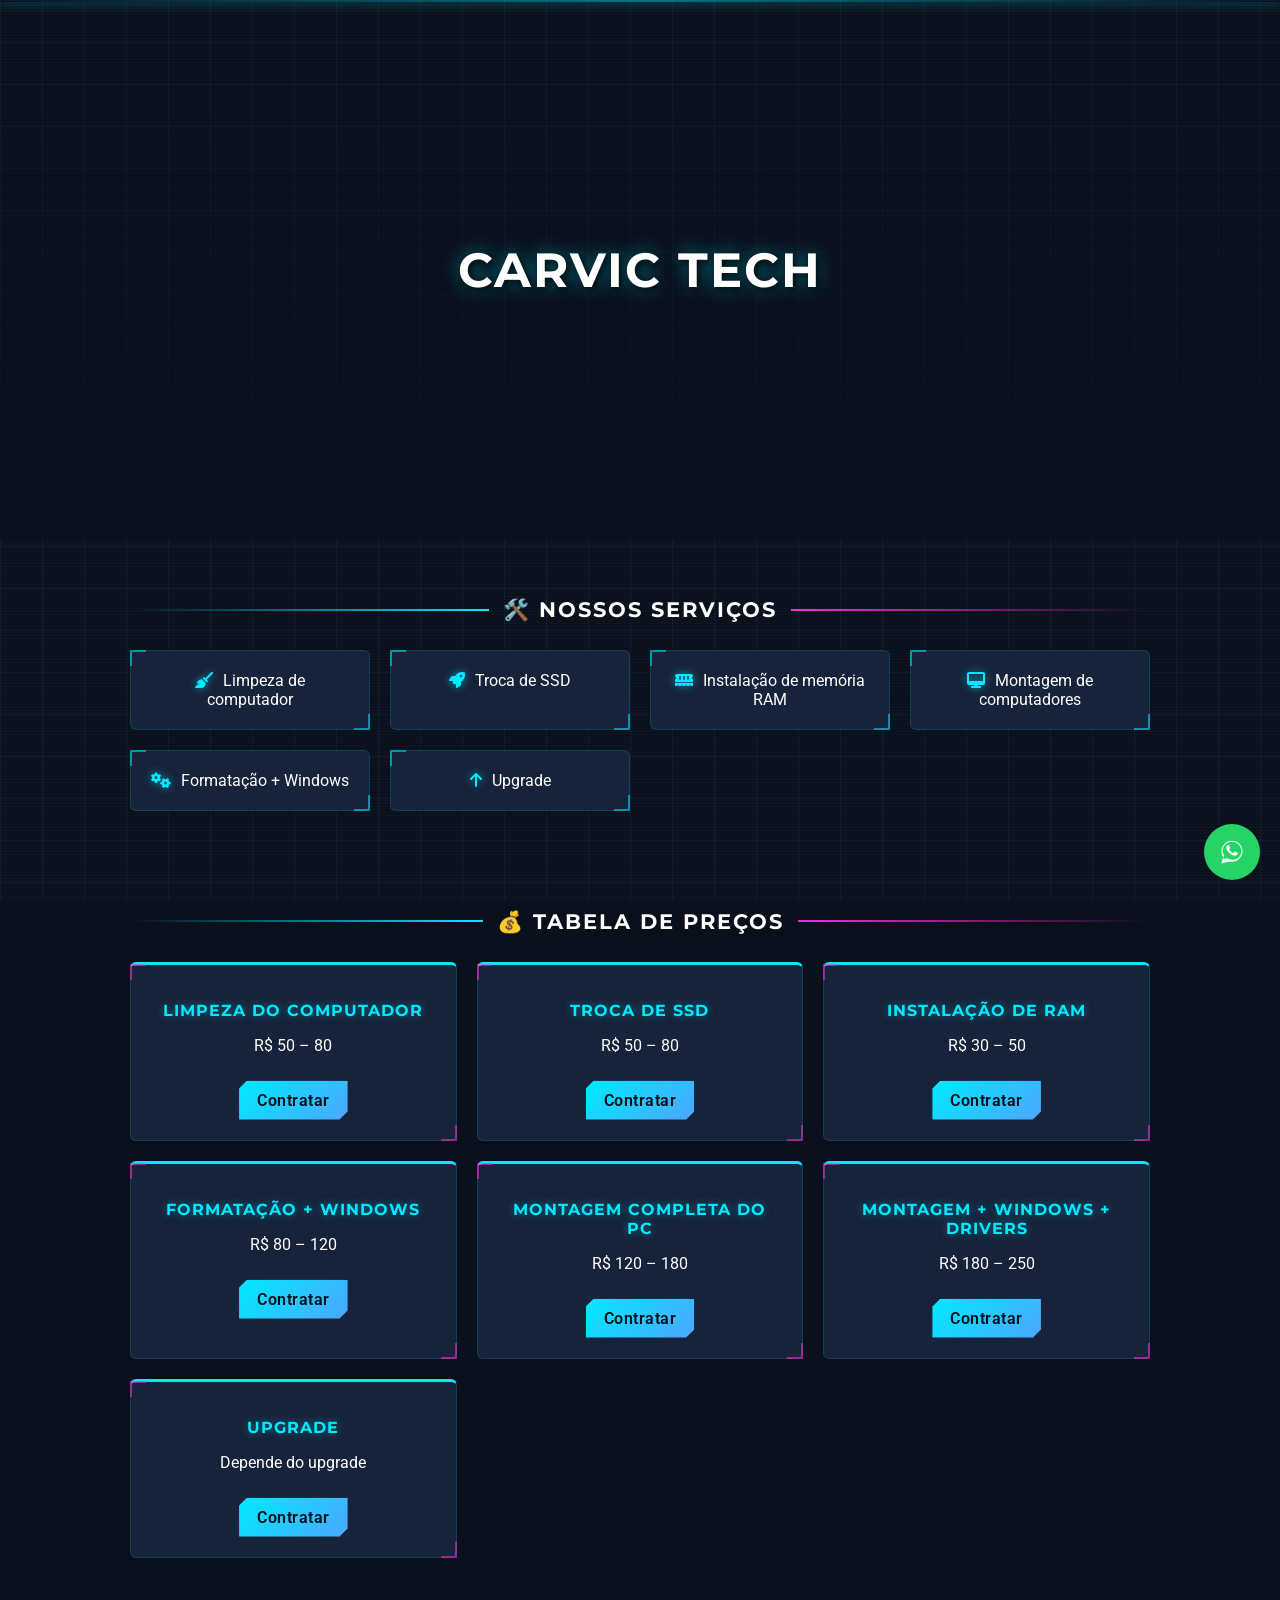
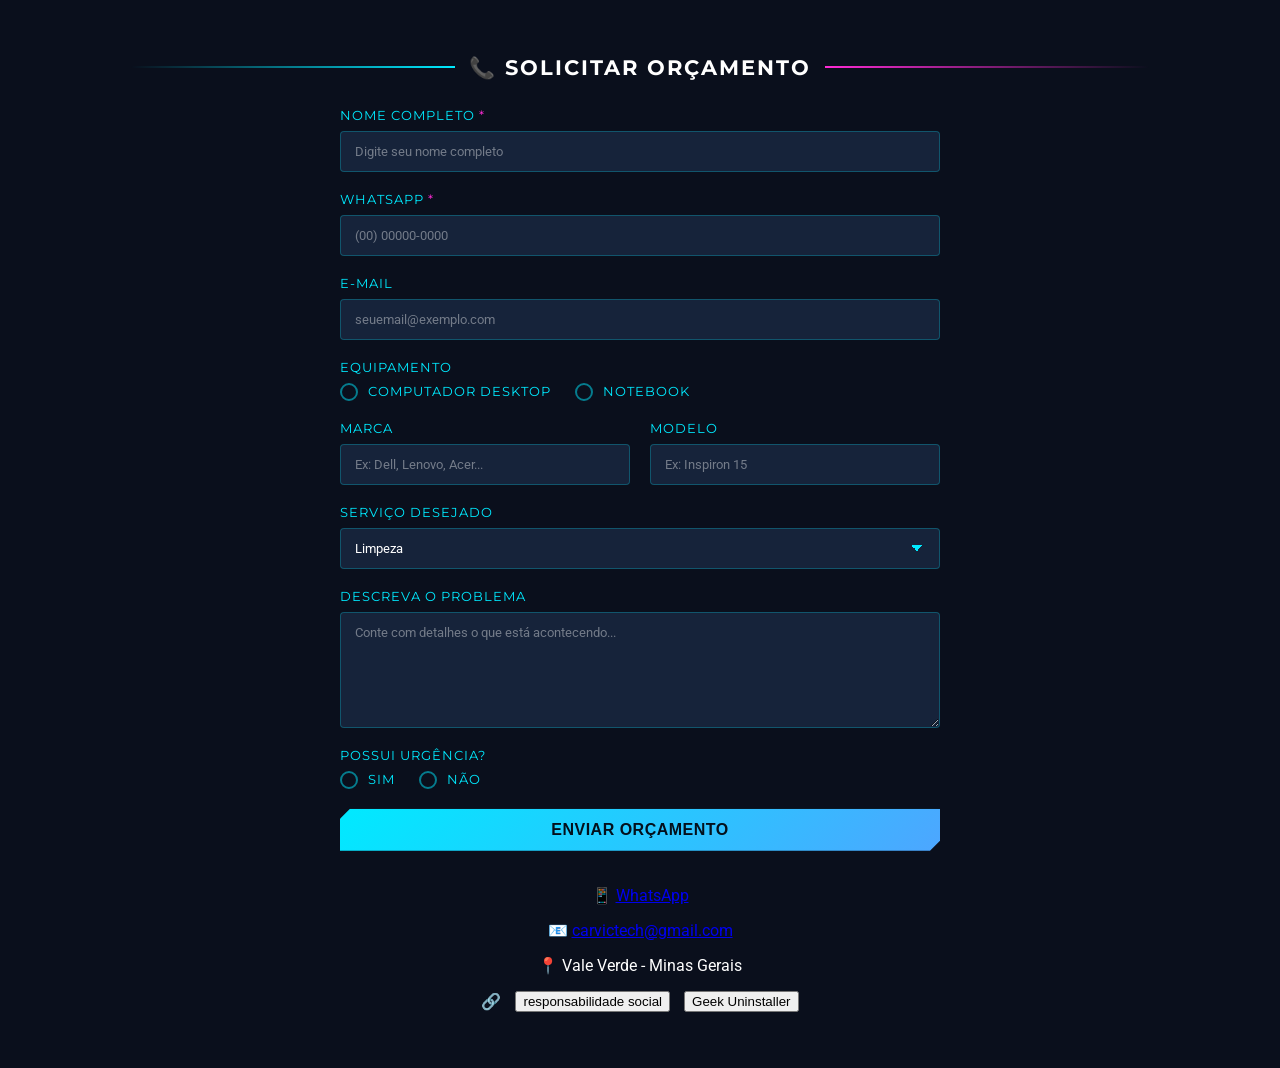
==== index.html @ 1d69d5e8 "Update contact information and remove Geek Uninstaller Removed Geek Uninstaller link and updated ema" ====
<!DOCTYPE html>
<html lang="pt-BR">
<head>
<meta charset="utf-8">
<meta name="viewport" content="width=device-width,initial-scale=1">
<title>CarVic Tech</title>
<link href="https://fonts.googleapis.com/css2?family=Montserrat:wght@600&family=Roboto&display=swap" rel="stylesheet">
<link rel="stylesheet" href="https://cdnjs.cloudflare.com/ajax/libs/font-awesome/6.5.0/css/all.min.css">

<style>
  :root {
    --neon-cyan: #00eaff;
    --neon-magenta: #ff2bd6;
    --neon-blue: #4da6ff;
    --bg-deep: #0a0f1c;
    --panel: #16233a;
  }
  * { box-sizing: border-box; }
  ::selection {
    background: var(--neon-cyan);
    color: #04101c;
  }
  body {
    font-family: 'Roboto', sans-serif;
    background: var(--bg-deep);
    color: #fff;
    margin: 0;
    position: relative;
  }

  /* === Atmosfera gamer: grade cibernética + scanlines + feixe de varredura === */
  .grid-overlay {
    position: fixed;
    inset: 0;
    background-image:
      linear-gradient(rgba(0,234,255,.07) 1px, transparent 1px),
      linear-gradient(90deg, rgba(0,234,255,.07) 1px, transparent 1px);
    background-size: 42px 42px;
    animation: gridmove 18s linear infinite;
    z-index: -2;
    pointer-events: none;
  }
  .crt-overlay {
    position: fixed;
    inset: 0;
    background: repeating-linear-gradient(
      0deg,
      rgba(255,255,255,0.025) 0px,
      rgba(255,255,255,0.025) 1px,
      transparent 2px,
      transparent 3px
    );
    z-index: -2;
    pointer-events: none;
  }
  .scan-beam {
    position: fixed;
    left: 0;
    width: 100%;
    height: 2px;
    background: linear-gradient(90deg, transparent, rgba(0,234,255,.55), transparent);
    box-shadow: 0 0 12px 2px rgba(0,234,255,.4);
    z-index: -1;
    animation: scanmove 7s linear infinite;
    pointer-events: none;
  }
  @keyframes gridmove {
    0% { background-position: 0 0, 0 0; }
    100% { background-position: 42px 42px, 42px 42px; }
  }
  @keyframes scanmove {
    0% { top: -2%; }
    100% { top: 102%; }
  }

  header {
    background: url('banner.jpg') center/cover no-repeat;
    height: 60vh;
    display: flex;
    align-items: center;
    justify-content: center;
    text-align: center;
    position: relative;
  }
  header::after {
    content: '';
    position: absolute;
    inset: 0;
    background: linear-gradient(180deg, rgba(10,15,28,.2) 0%, rgba(10,15,28,.85) 100%);
    pointer-events: none;
  }
  header h1 {
    font-family: 'Montserrat', sans-serif;
    font-size: 3rem;
    letter-spacing: 2px;
    text-transform: uppercase;
    color: #fff;
    text-shadow: 2px 2px 8px #000, 0 0 18px rgba(0,234,255,.55);
    animation: fadeInDown 1.5s ease, glitch 6s infinite;
    position: relative;
    z-index: 1;
  }
  @keyframes glitch {
    0%, 95%, 100% {
      text-shadow: 2px 2px 8px #000, 0 0 18px rgba(0,234,255,.55);
      transform: translate(0,0);
    }
    96% {
      text-shadow: -2px 0 var(--neon-magenta), 2px 0 var(--neon-cyan), 2px 2px 8px #000;
      transform: translate(-2px, 1px);
    }
    97% {
      text-shadow: 2px 0 var(--neon-magenta), -2px 0 var(--neon-cyan), 2px 2px 8px #000;
      transform: translate(2px, -1px);
    }
    98% {
      text-shadow: -1px 0 var(--neon-cyan), 1px 0 var(--neon-magenta), 2px 2px 8px #000;
      transform: translate(-1px, 0);
    }
  }
  section {
    padding: 40px;
    max-width: 1100px;
    margin: auto;
    animation: fadeInUp 1.5s ease;
    position: relative;
  }
  section h2 {
    display: flex;
    align-items: center;
    gap: 14px;
    font-family: 'Montserrat', sans-serif;
    text-transform: uppercase;
    letter-spacing: 2px;
    font-size: 1.3rem;
    color: #fff;
    margin-bottom: 28px;
  }
  section h2::before,
  section h2::after {
    content: '';
    flex: 1;
    height: 2px;
    background: linear-gradient(90deg, transparent, var(--neon-cyan));
  }
  section h2::after {
    background: linear-gradient(90deg, var(--neon-magenta), transparent);
  }
  .cards {
    display: grid;
    grid-template-columns: repeat(auto-fit,minmax(220px,1fr));
    gap: 20px;
  }
  .card {
    background: var(--panel);
    padding: 20px;
    border-radius: 6px;
    text-align: center;
    position: relative;
    border: 1px solid rgba(0,234,255,.15);
    transition: transform 0.3s, box-shadow 0.3s, border-color 0.3s;
  }
  .card i {
    color: var(--neon-cyan);
    text-shadow: 0 0 8px rgba(0,234,255,.6);
    margin-right: 6px;
  }
  .card::before,
  .card::after {
    content: '';
    position: absolute;
    width: 14px;
    height: 14px;
    border-color: var(--neon-cyan);
    border-style: solid;
    border-width: 0;
    opacity: .55;
    transition: all .3s ease;
  }
  .card::before { top: -1px; left: -1px; border-top-width: 2px; border-left-width: 2px; }
  .card::after { bottom: -1px; right: -1px; border-bottom-width: 2px; border-right-width: 2px; }
  .card:hover {
    transform: translateY(-5px);
    box-shadow: 0 8px 20px rgba(0,0,0,0.5), 0 0 18px rgba(0,234,255,.3), inset 0 0 18px rgba(0,234,255,.05);
    border-color: rgba(0,234,255,.6);
  }
  .card:hover::before,
  .card:hover::after {
    width: 22px;
    height: 22px;
    opacity: 1;
  }
  .precos {
    display: grid;
    grid-template-columns: repeat(auto-fit,minmax(250px,1fr));
    gap: 20px;
  }
  .plano {
    background: var(--panel);
    padding: 20px;
    border-radius: 6px;
    text-align: center;
    position: relative;
    border: 1px solid rgba(0,234,255,.15);
    border-top: 3px solid var(--neon-cyan);
    transition: transform 0.3s, box-shadow 0.3s, border-color 0.3s;
  }
  .plano::before,
  .plano::after {
    content: '';
    position: absolute;
    width: 14px;
    height: 14px;
    border-color: var(--neon-magenta);
    border-style: solid;
    border-width: 0;
    opacity: .55;
    transition: all .3s ease;
  }
  .plano::before { top: -1px; left: -1px; border-top-width: 2px; border-left-width: 2px; }
  .plano::after { bottom: -1px; right: -1px; border-bottom-width: 2px; border-right-width: 2px; }
  .plano:hover {
    transform: scale(1.05);
    box-shadow: 0 0 22px rgba(0,234,255,.35), inset 0 0 20px rgba(0,234,255,.05);
    border-color: rgba(0,234,255,.6);
  }
  .plano:hover::before,
  .plano:hover::after {
    width: 22px;
    height: 22px;
    opacity: 1;
  }
  .plano h3 {
    font-family: 'Montserrat', sans-serif;
    text-transform: uppercase;
    letter-spacing: 1px;
    font-size: 1rem;
    color: var(--neon-cyan);
    text-shadow: 0 0 8px rgba(0,234,255,.4);
  }
  .plano a {
    display: inline-block;
    margin-top: 10px;
    padding: 10px 18px;
    background: linear-gradient(135deg, var(--neon-cyan), var(--neon-blue));
    color: #04101c;
    font-weight: 600;
    letter-spacing: .5px;
    text-decoration: none;
    clip-path: polygon(8px 0, 100% 0, 100% calc(100% - 8px), calc(100% - 8px) 100%, 0 100%, 0 8px);
    box-shadow: 0 0 12px rgba(0,234,255,.4);
    transition: background 0.3s, box-shadow 0.3s, transform 0.2s;
  }
  .plano a:hover {
    background: linear-gradient(135deg, var(--neon-blue), var(--neon-magenta));
    box-shadow: 0 0 20px rgba(0,234,255,.7), 0 0 30px rgba(255,43,214,.35);
    transform: translateY(-2px);
  }
  footer {
    text-align: center;
    background: #0b1628;
    padding: 30px;
  }
  footer h2 {
    font-family: 'Montserrat', sans-serif;
    color: #4da6ff;
  }
  .whatsapp-btn {
    position: fixed;
    right: 20px;
    bottom: 20px;
    background: #25D366;
    width: 56px;
    height: 56px;
    padding: 0;
    border-radius: 50%;
    text-decoration: none;
    display: flex;
    align-items: center;
    justify-content: center;
    animation: pulse 1.5s infinite;
    z-index: 999;
  }
  .whatsapp-btn svg {
    display: block;
  }
  @keyframes pulse {
    0% { box-shadow: 0 0 0 0 rgba(37,211,102,0.7); }
    70% { box-shadow: 0 0 0 20px rgba(37,211,102,0); }
    100% { box-shadow: 0 0 0 0 rgba(37,211,102,0); }
  }
  @keyframes fadeInUp {
    from {opacity: 0; transform: translateY(30px);}
    to {opacity: 1; transform: translateY(0);}
  }
  @keyframes fadeInDown {
    from {opacity: 0; transform: translateY(-30px);}
    to {opacity: 1; transform: translateY(0);}
  }

  /* Botão do formulário */
  .form-btn {
    padding: 12px 20px;
    background: linear-gradient(135deg, var(--neon-cyan), var(--neon-blue));
    border: none;
    color: #04101c;
    font-weight: 600;
    letter-spacing: .5px;
    text-transform: uppercase;
    font-size: 1rem;
    cursor: pointer;
    clip-path: polygon(10px 0, 100% 0, 100% calc(100% - 10px), calc(100% - 10px) 100%, 0 100%, 0 10px);
    box-shadow: 0 0 12px rgba(0,234,255,.4);
    transition: background 0.3s, box-shadow 0.3s, transform 0.2s;
  }
  .form-btn:hover {
    background: linear-gradient(135deg, var(--neon-blue), var(--neon-magenta));
    box-shadow: 0 0 20px rgba(0,234,255,.7), 0 0 30px rgba(255,43,214,.35);
    transform: scale(1.03);
  }

  /* Campos do formulário com toque gamer */
  form input,
  form textarea {
    background: var(--panel);
    border: 1px solid rgba(0,234,255,.25);
    border-radius: 4px;
    padding: 12px 14px;
    color: #fff;
    font-family: 'Roboto', sans-serif;
    outline: none;
    transition: border-color 0.3s, box-shadow 0.3s;
  }
  form input:focus,
  form textarea:focus {
    border-color: var(--neon-cyan);
    box-shadow: 0 0 10px rgba(0,234,255,.35);
  }
  form input::placeholder,
  form textarea::placeholder {
    color: rgba(255,255,255,.4);
  }

  /* === Formulário de orçamento === */
  .campo {
    display: flex;
    flex-direction: column;
    gap: 8px;
    text-align: left;
    flex: 1;
  }
  .campo-linha {
    display: flex;
    gap: 20px;
    flex-wrap: wrap;
  }
  .campo label {
    font-family: 'Montserrat', sans-serif;
    text-transform: uppercase;
    letter-spacing: 1px;
    font-size: .8rem;
    color: var(--neon-cyan);
  }
  .obrigatorio {
    color: var(--neon-magenta);
  }
  form select {
    background: var(--panel);
    border: 1px solid rgba(0,234,255,.25);
    border-radius: 4px;
    padding: 12px 14px;
    color: #fff;
    font-family: 'Roboto', sans-serif;
    outline: none;
    appearance: none;
    -webkit-appearance: none;
    background-image: linear-gradient(45deg, transparent 50%, var(--neon-cyan) 50%),
                       linear-gradient(135deg, var(--neon-cyan) 50%, transparent 50%);
    background-position: calc(100% - 22px) center, calc(100% - 16px) center;
    background-size: 6px 6px, 6px 6px;
    background-repeat: no-repeat;
    transition: border-color 0.3s, box-shadow 0.3s;
  }
  form select:focus {
    border-color: var(--neon-cyan);
    box-shadow: 0 0 10px rgba(0,234,255,.35);
  }
  form select option {
    background: var(--panel);
    color: #fff;
  }

  .radio-group {
    display: flex;
    gap: 24px;
    flex-wrap: wrap;
  }
  .radio-opcao {
    display: flex;
    align-items: center;
    gap: 10px;
    text-transform: none;
    letter-spacing: normal;
    font-family: 'Roboto', sans-serif;
    font-size: .95rem;
    color: #fff;
    cursor: pointer;
  }
  .radio-opcao input[type="radio"] {
    position: absolute;
    opacity: 0;
    width: 0;
    height: 0;
  }
  .radio-marca {
    width: 18px;
    height: 18px;
    border-radius: 50%;
    border: 2px solid rgba(0,234,255,.5);
    position: relative;
    flex-shrink: 0;
    transition: border-color 0.3s, box-shadow 0.3s;
  }
  .radio-marca::after {
    content: '';
    position: absolute;
    top: 50%;
    left: 50%;
    width: 8px;
    height: 8px;
    border-radius: 50%;
    background: var(--neon-cyan);
    box-shadow: 0 0 8px rgba(0,234,255,.8);
    transform: translate(-50%,-50%) scale(0);
    transition: transform 0.2s ease;
  }
  .radio-opcao input[type="radio"]:checked + .radio-marca {
    border-color: var(--neon-cyan);
    box-shadow: 0 0 8px rgba(0,234,255,.4);
  }
  .radio-opcao input[type="radio"]:checked + .radio-marca::after {
    transform: translate(-50%,-50%) scale(1);
  }
</style>
</head>
<body>

<div class="grid-overlay"></div>
<div class="crt-overlay"></div>
<div class="scan-beam"></div>

<header>
  <h1>CarVic Tech</h1>
</header>

<section>
  <h2>🛠️ Nossos Serviços</h2>
  <div class="cards">
    <div class="card"><i class="fas fa-broom"></i> Limpeza de computador</div>
    <div class="card"><i class="fas fa-rocket"></i> Troca de SSD</div>
    <div class="card"><i class="fas fa-memory"></i> Instalação de memória RAM</div>
    <div class="card"><i class="fas fa-desktop"></i> Montagem de computadores</div>
    <div class="card"><i class="fas fa-cogs"></i> Formatação + Windows</div>
    <div class="card"><i class="fas fa-arrow-up"></i> Upgrade</div>
  </div>
</section>

<section>
  <h2>💰 Tabela de Preços</h2>
  <div class="precos">
    <div class="plano">
      <h3>Limpeza do computador</h3>
      <p>R$ 50 – 80</p>
      <a href="https://wa.me/553199385768?text=Quero%20contratar%20Limpeza%20do%20computador" target="_blank" rel="noopener noreferrer">Contratar</a>
    </div>
    <div class="plano">
      <h3>Troca de SSD</h3>
      <p>R$ 50 – 80</p>
      <a href="https://wa.me/553199385768?text=Quero%20contratar%20Troca%20de%20SSD" target="_blank" rel="noopener noreferrer">Contratar</a>
    </div>
    <div class="plano">
      <h3>Instalação de RAM</h3>
      <p>R$ 30 – 50</p>
      <a href="https://wa.me/553199385768?text=Quero%20contratar%20Instalação%20de%20RAM" target="_blank" rel="noopener noreferrer">Contratar</a>
    </div>
    <div class="plano">
      <h3>Formatação + Windows</h3>
      <p>R$ 80 – 120</p>
      <a href="https://wa.me/553199385768?text=Quero%20contratar%20Formatação%20com%20Windows" target="_blank" rel="noopener noreferrer">Contratar</a>
    </div>
    <div class="plano">
      <h3>Montagem completa do PC</h3>
      <p>R$ 120 – 180</p>
      <a href="https://wa.me/553199385768?text=Quero%20contratar%20Montagem%20completa%20do%20PC" target="_blank" rel="noopener noreferrer">Contratar</a>
    </div>
    <div class="plano">
      <h3>Montagem + Windows + drivers</h3>
      <p>R$ 180 – 250</p>
      <a href="https://wa.me/553199385768?text=Quero%20contratar%20Montagem%20com%20Windows%20e%20drivers" target="_blank" rel="noopener noreferrer">Contratar</a>
    </div>
    <div class="plano">
      <h3>Upgrade</h3>
      <p>Depende do upgrade</p>
      <a href="https://wa.me/553199385768?text=Quero%20contratar%20Upgrade" target="_blank" rel="noopener noreferrer">Contratar</a>
    </div>
  </div>
</section>

<section>
  <h2>📞 Solicitar Orçamento</h2>
  <form id="orcamento-form" style="display:flex;flex-direction:column;gap:20px;max-width:600px;margin:auto;">

    <div class="campo">
      <label>Nome Completo <span class="obrigatorio">*</span></label>
      <input type="text" name="nome" placeholder="Digite seu nome completo" required>
    </div>

    <div class="campo">
      <label>WhatsApp <span class="obrigatorio">*</span></label>
      <input type="tel" name="whatsapp" placeholder="(00) 00000-0000" required>
    </div>

    <div class="campo">
      <label>E-mail</label>
      <input type="email" name="email" placeholder="seuemail@exemplo.com">
    </div>

    <div class="campo">
      <label>Equipamento</label>
      <div class="radio-group">
        <label class="radio-opcao">
          <input type="radio" name="equipamento" value="Computador Desktop">
          <span class="radio-marca"></span> Computador Desktop
        </label>
        <label class="radio-opcao">
          <input type="radio" name="equipamento" value="Notebook">
          <span class="radio-marca"></span> Notebook
        </label>
      </div>
    </div>

    <div class="campo-linha">
      <div class="campo">
        <label>Marca</label>
        <input type="text" name="marca" placeholder="Ex: Dell, Lenovo, Acer...">
      </div>
      <div class="campo">
        <label>Modelo</label>
        <input type="text" name="modelo" placeholder="Ex: Inspiron 15">
      </div>
    </div>

    <div class="campo">
      <label>Serviço desejado</label>
      <select name="servico">
        <option value="Limpeza">Limpeza</option>
        <option value="Formatação">Formatação</option>
        <option value="Upgrade">Upgrade</option>
        <option value="Montagem">Montagem</option>
        <option value="Outro">Outro</option>
      </select>
    </div>

    <div class="campo">
      <label>Descreva o problema</label>
      <textarea rows="6" name="problema" placeholder="Conte com detalhes o que está acontecendo..."></textarea>
    </div>

    <div class="campo">
      <label>Possui urgência?</label>
      <div class="radio-group">
        <label class="radio-opcao">
          <input type="radio" name="urgencia" value="Sim">
          <span class="radio-marca"></span> Sim
        </label>
        <label class="radio-opcao">
          <input type="radio" name="urgencia" value="Não">
          <span class="radio-marca"></span> Não
        </label>
      </div>
    </div>

    <button type="submit" class="form-btn">Enviar Orçamento</button>
  </form>

  <br>
  <p style="text-align:center;">📱 <a href="https://wa.me/553199385768" target="_blank" rel="noopener noreferrer">WhatsApp</a></p>
  <p style="text-align:center;">📧 <a href="https://mail.google.com/mail/?view=cm&fs=1&to=carvictech@gmail.com" target="_blank" rel="noopener noreferrer">carvictech@gmail.com</a></p>
  <p style="text-align:center;">📍 Vale Verde - Minas Gerais</p>
  <p style="text-align:center;display:flex;align-items:center;justify-content:center;gap:14px;flex-wrap:wrap;">
    🔗 <a href="responsabilidade social.html"><button class="btn">responsabilidade social</button></a>
    <a href="https://geekuninstaller.com/" target="_blank" rel="noopener noreferrer"><button class="btn">Geek Uninstaller</button></a>
  </p>
</section>

<!-- Botão flutuante do WhatsApp: abre em nova aba do navegador -->
<a href="https://wa.me/553199385768" target="_blank" rel="noopener noreferrer" class="whatsapp-btn" aria-label="Falar no WhatsApp">
  <svg viewBox="0 0 32 32" width="28" height="28" fill="#ffffff" xmlns="http://www.w3.org/2000/svg">
    <path d="M16.001 3C9.373 3 4 8.373 4 15c0 2.386.699 4.61 1.902 6.482L4 29l7.72-1.87A11.93 11.93 0 0 0 16.001 27C22.63 27 28 21.627 28 15S22.63 3 16.001 3Zm0 21.818c-1.955 0-3.775-.57-5.31-1.553l-.381-.24-4.583 1.11 1.128-4.463-.25-.396A9.77 9.77 0 0 1 5.182 15c0-5.965 4.854-10.818 10.819-10.818S26.818 9.035 26.818 15 21.966 24.818 16.001 24.818Zm5.906-8.146c-.323-.162-1.91-.943-2.206-1.05-.296-.108-.512-.162-.727.162-.216.323-.836 1.05-1.025 1.266-.188.216-.377.243-.7.081-.323-.162-1.363-.502-2.596-1.6-.96-.856-1.608-1.913-1.797-2.236-.188-.323-.02-.498.142-.66.146-.145.323-.377.485-.566.162-.188.216-.323.323-.539.108-.216.054-.404-.027-.566-.081-.162-.727-1.75-.996-2.396-.262-.63-.529-.545-.727-.555l-.62-.011c-.216 0-.566.081-.862.404-.296.323-1.132 1.106-1.132 2.697 0 1.591 1.159 3.129 1.32 3.345.162.216 2.281 3.484 5.527 4.885.772.333 1.373.532 1.842.681.774.246 1.478.211 2.035.128.621-.093 1.91-.781 2.179-1.535.27-.755.27-1.402.189-1.536-.081-.135-.297-.216-.62-.378Z"/>
  </svg>
</a>

<script>
  document.getElementById('orcamento-form').addEventListener('submit', function (e) {
    e.preventDefault();

    const form = e.target;
    const nome = form.nome.value.trim();
    const whatsapp = form.whatsapp.value.trim();
    const email = form.email.value.trim();
    const equipamento = form.equipamento.value || 'Não informado';
    const marca = form.marca.value.trim() || 'Não informado';
    const modelo = form.modelo.value.trim() || 'Não informado';
    const servico = form.servico.value;
    const problema = form.problema.value.trim() || 'Não informado';
    const urgencia = form.urgencia.value || 'Não informado';

    if (!nome || !whatsapp) {
      alert('Por favor, preencha os campos obrigatórios: Nome Completo e WhatsApp.');
      return;
    }

    const mensagem =
      '*Solicitação de Orçamento - CarVic Tech*%0A%0A' +
      '*Nome:* ' + encodeURIComponent(nome) + '%0A' +
      '*WhatsApp:* ' + encodeURIComponent(whatsapp) + '%0A' +
      '*E-mail:* ' + encodeURIComponent(email || 'Não informado') + '%0A' +
      '*Equipamento:* ' + encodeURIComponent(equipamento) + '%0A' +
      '*Marca:* ' + encodeURIComponent(marca) + '%0A' +
      '*Modelo:* ' + encodeURIComponent(modelo) + '%0A' +
      '*Serviço desejado:* ' + encodeURIComponent(servico) + '%0A' +
      '*Descrição do problema:* ' + encodeURIComponent(problema) + '%0A' +
      '*Urgência:* ' + encodeURIComponent(urgencia);

    const numero = '553199385768';
    const link = 'https://wa.me/' + numero + '?text=' + mensagem;

    window.open(link, '_blank');

    // Limpa o formulário assim que a solicitação é enviada para o WhatsApp
    form.reset();
  });
</script>

</body>
</html>
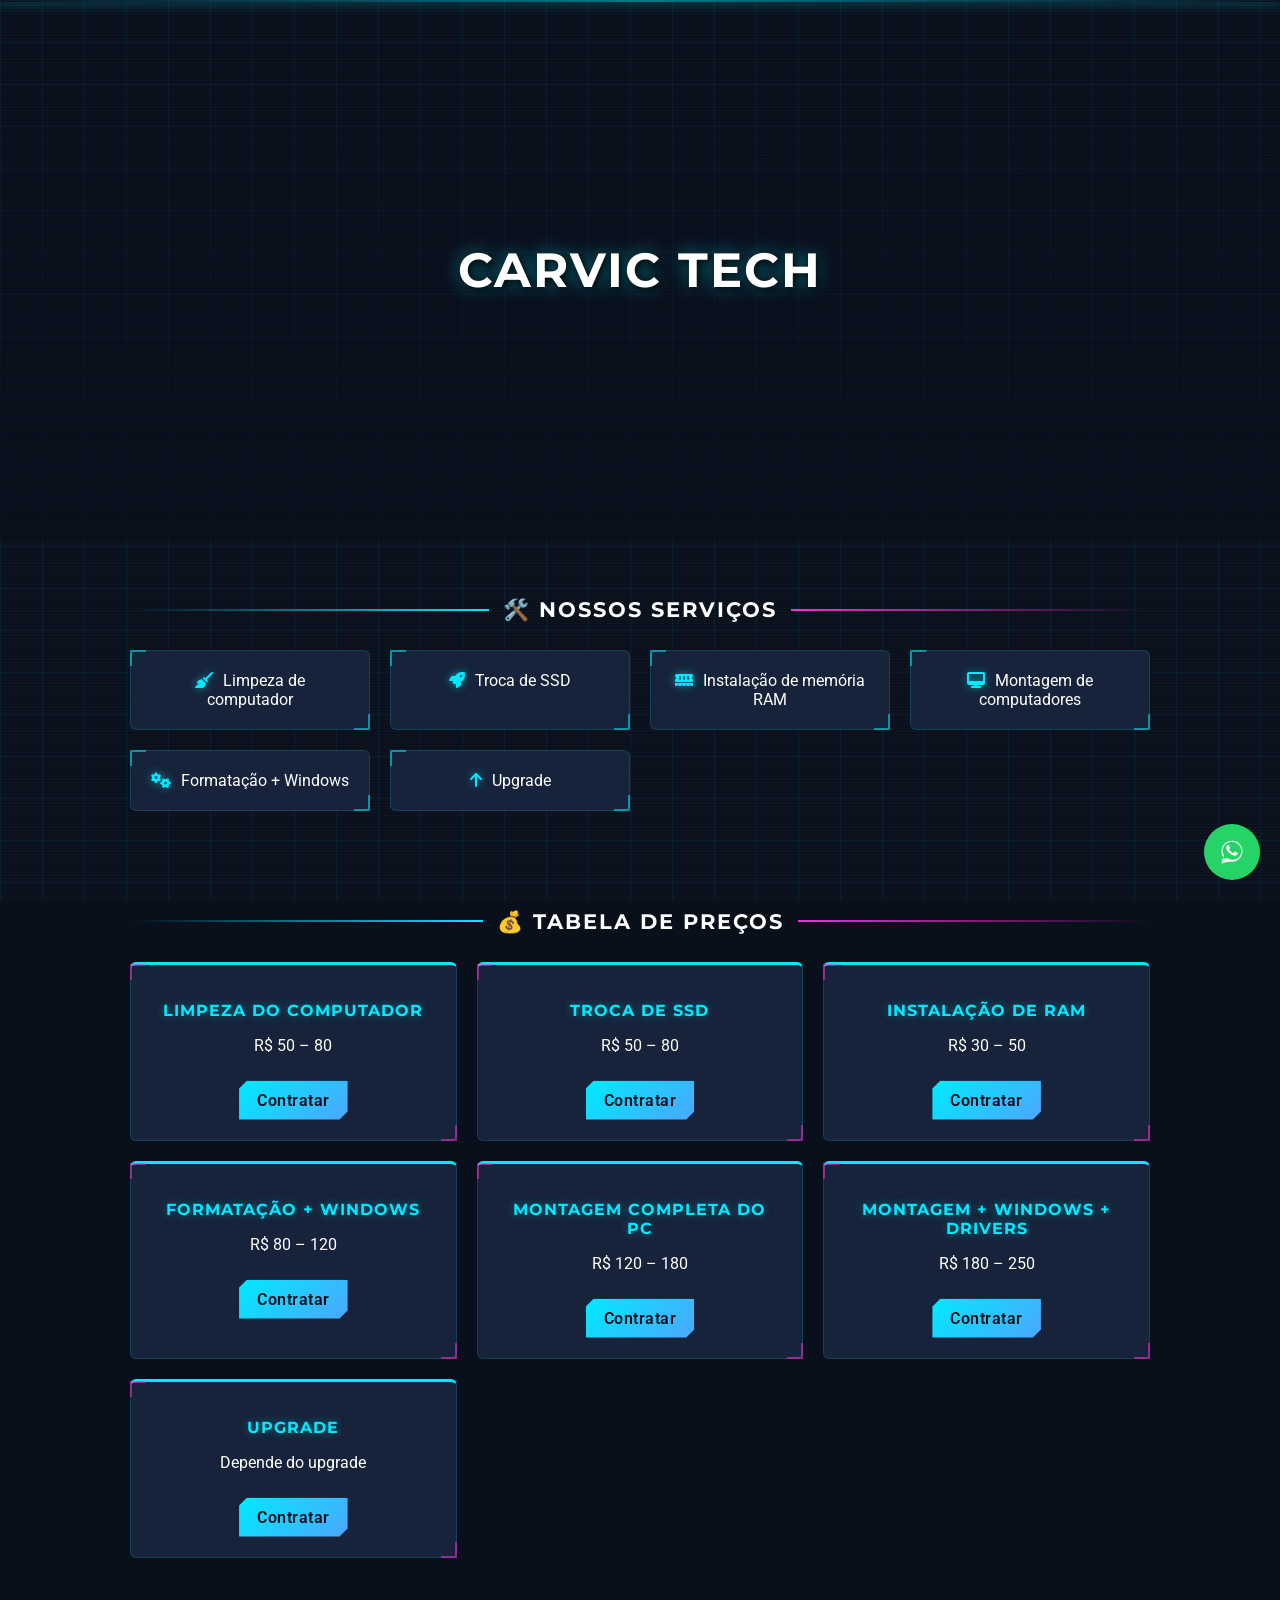
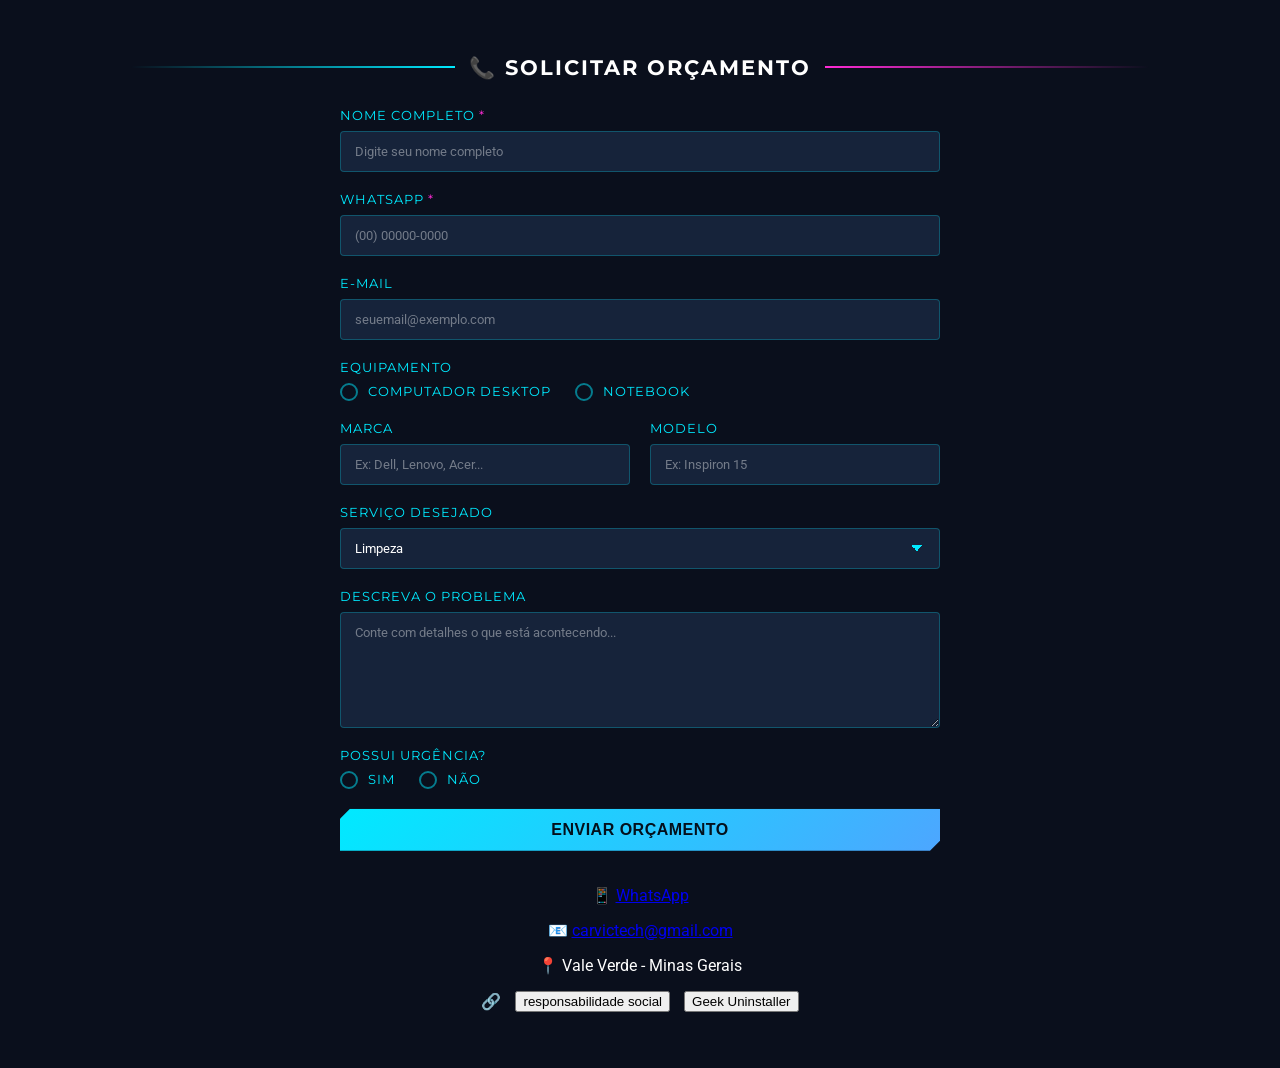
==== commit 62edc848: "Implement background layer with animation effects Added a background layer with a drifting effect an" ====
--- a/index.html
+++ b/index.html
@@ -26,6 +26,21 @@
     color: #fff;
     margin: 0;
     position: relative;
+  }
+
+  /* === Fundo com a imagem gamer, com leve efeito de "água mexendo" === */
+  .bg-layer {
+    position: fixed;
+    inset: -6%;
+    background: url('fundo-gamer.png') center/cover no-repeat;
+    z-index: -3;
+    filter: brightness(.6) saturate(1.15);
+    animation: bgDrift 14s ease-in-out infinite alternate;
+  }
+  @keyframes bgDrift {
+    0%   { transform: scale(1.06) translate(0%, 0%) rotate(0deg); }
+    50%  { transform: scale(1.10) translate(-1.2%, 1%) rotate(.3deg); }
+    100% { transform: scale(1.06) translate(1.2%, -1%) rotate(-.3deg); }
   }
 
   /* === Atmosfera gamer: grade cibernética + scanlines + feixe de varredura === */
@@ -74,7 +89,6 @@
   }
 
   header {
-    background: url('banner.jpg') center/cover no-repeat;
     height: 60vh;
     display: flex;
     align-items: center;
@@ -86,7 +100,7 @@
     content: '';
     position: absolute;
     inset: 0;
-    background: linear-gradient(180deg, rgba(10,15,28,.2) 0%, rgba(10,15,28,.85) 100%);
+    background: linear-gradient(180deg, rgba(10,15,28,.15) 0%, rgba(10,15,28,.8) 100%);
     pointer-events: none;
   }
   header h1 {
@@ -445,6 +459,7 @@
 </head>
 <body>
 
+<div class="bg-layer"></div>
 <div class="grid-overlay"></div>
 <div class="crt-overlay"></div>
 <div class="scan-beam"></div>
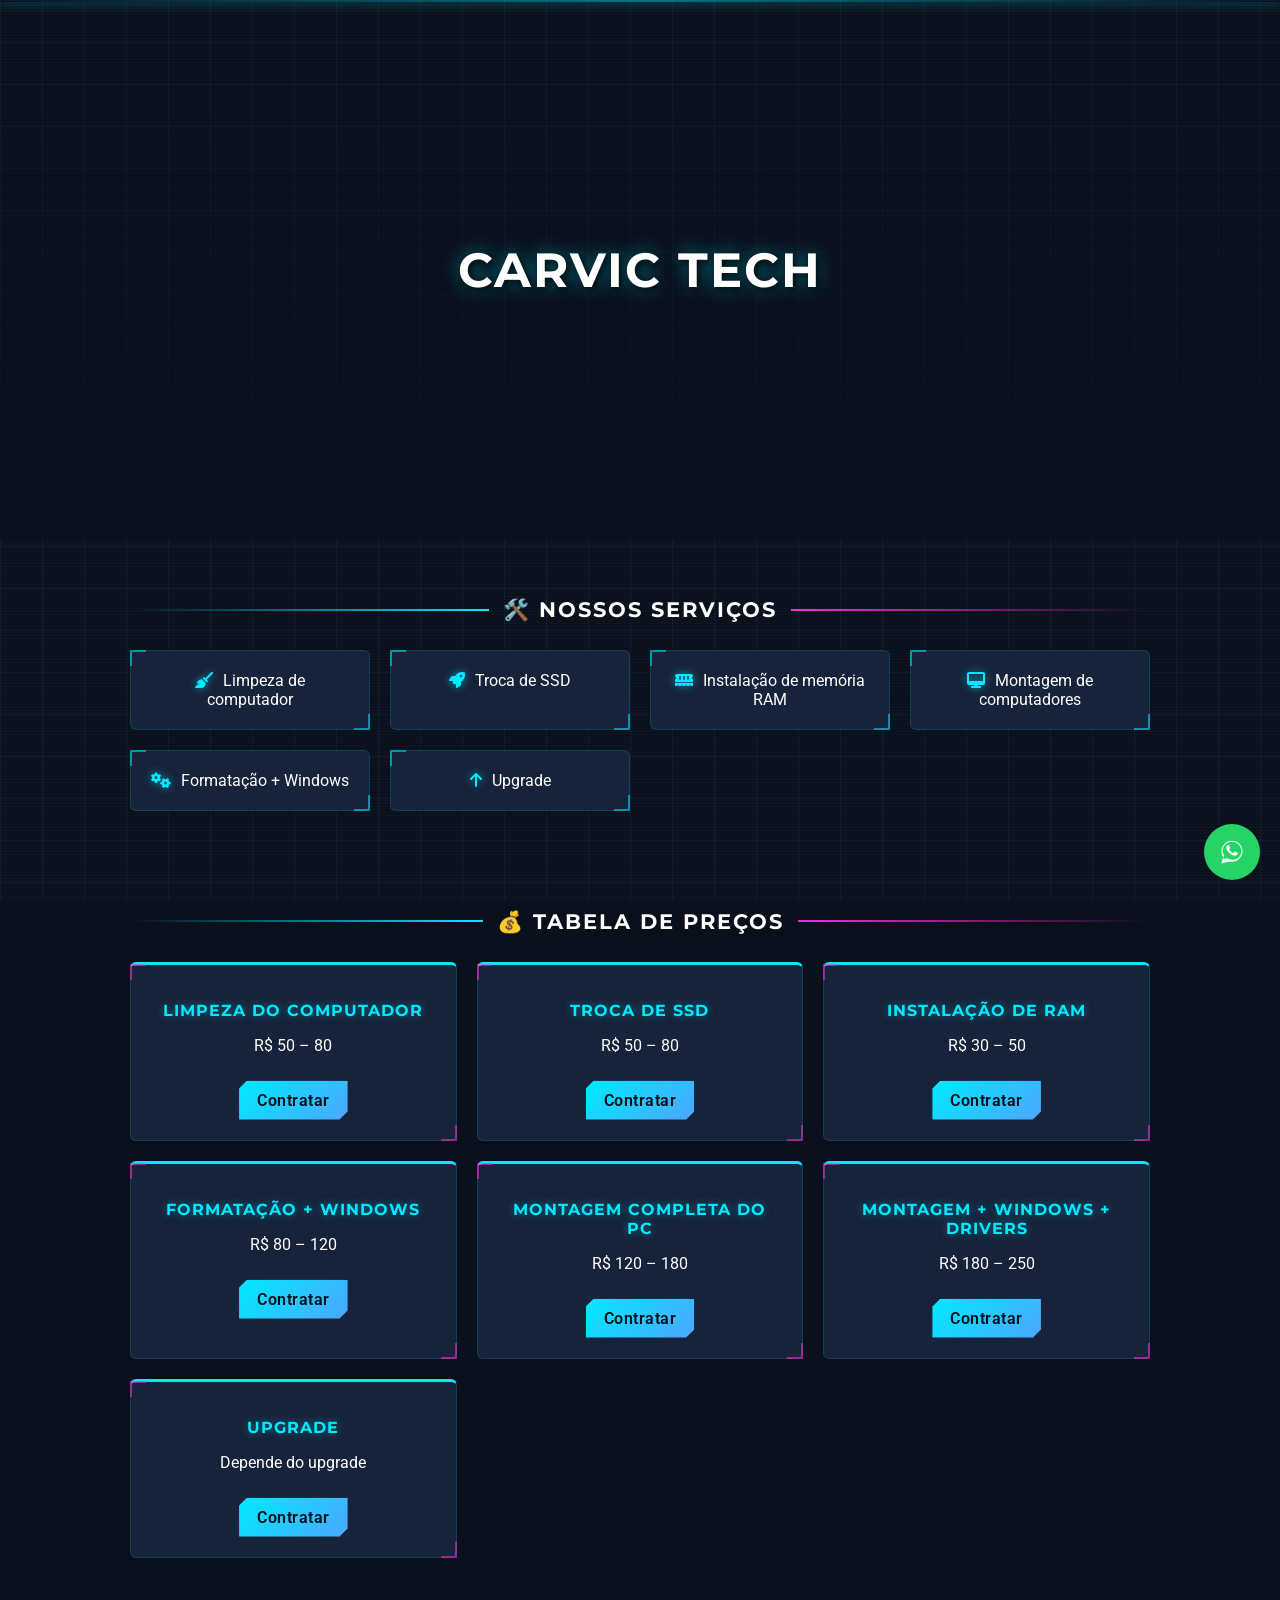
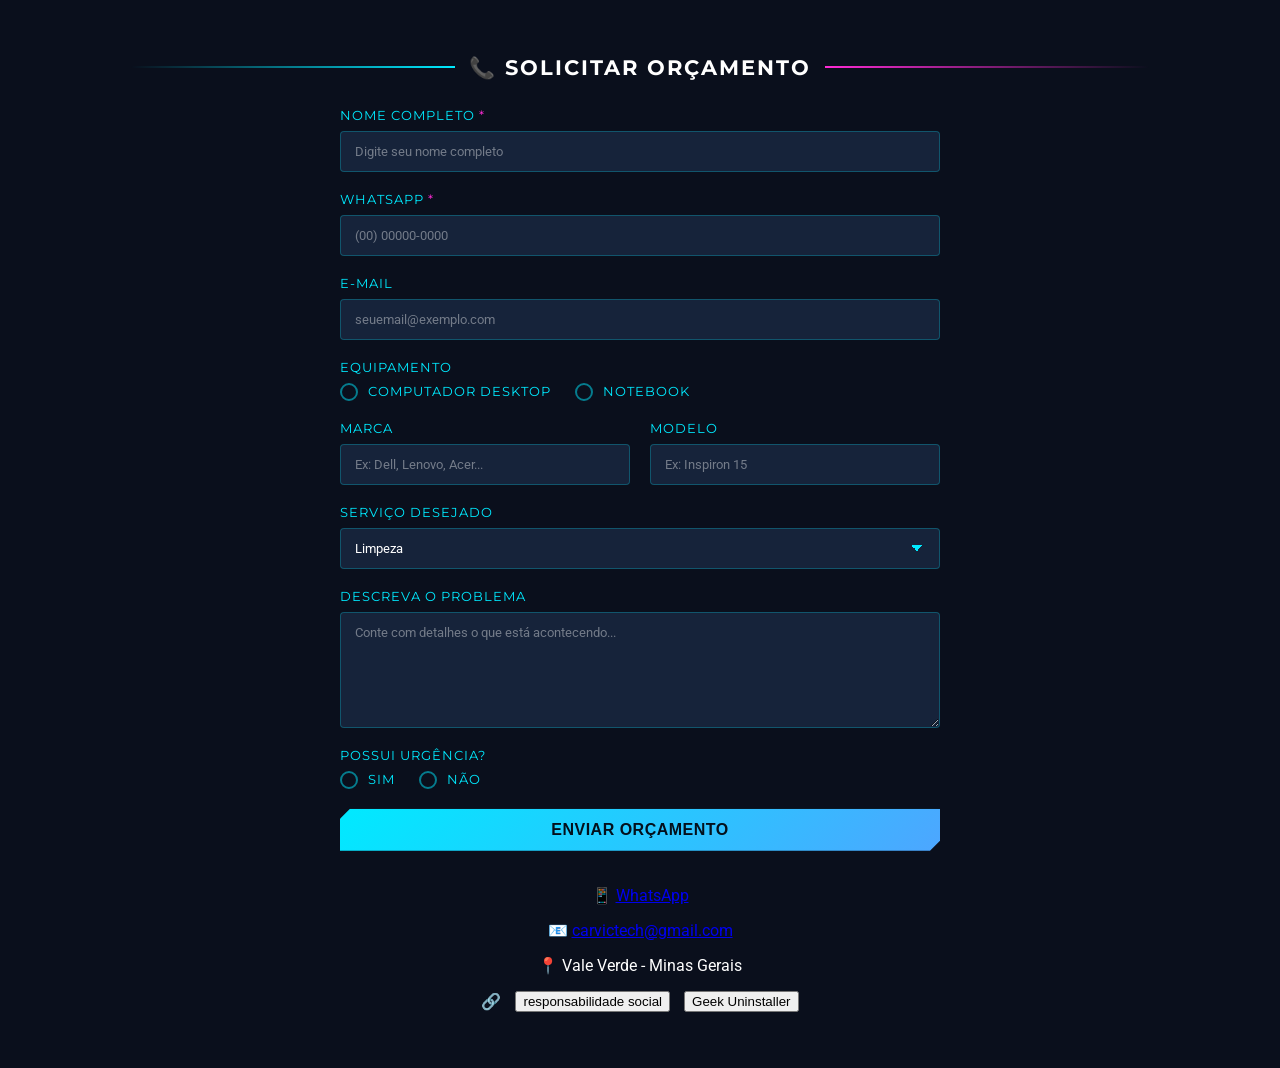
==== commit 8d7bfe2f: "Remove background layer and update header gradient Removed background image layer and its animation " ====
--- a/index.html
+++ b/index.html
@@ -26,21 +26,6 @@
     color: #fff;
     margin: 0;
     position: relative;
-  }
-
-  /* === Fundo com a imagem gamer, com leve efeito de "água mexendo" === */
-  .bg-layer {
-    position: fixed;
-    inset: -6%;
-    background: url('fundo-gamer.png') center/cover no-repeat;
-    z-index: -3;
-    filter: brightness(.6) saturate(1.15);
-    animation: bgDrift 14s ease-in-out infinite alternate;
-  }
-  @keyframes bgDrift {
-    0%   { transform: scale(1.06) translate(0%, 0%) rotate(0deg); }
-    50%  { transform: scale(1.10) translate(-1.2%, 1%) rotate(.3deg); }
-    100% { transform: scale(1.06) translate(1.2%, -1%) rotate(-.3deg); }
   }
 
   /* === Atmosfera gamer: grade cibernética + scanlines + feixe de varredura === */
@@ -89,6 +74,7 @@
   }
 
   header {
+    background: url('banner.jpg') center/cover no-repeat;
     height: 60vh;
     display: flex;
     align-items: center;
@@ -100,7 +86,7 @@
     content: '';
     position: absolute;
     inset: 0;
-    background: linear-gradient(180deg, rgba(10,15,28,.15) 0%, rgba(10,15,28,.8) 100%);
+    background: linear-gradient(180deg, rgba(10,15,28,.2) 0%, rgba(10,15,28,.85) 100%);
     pointer-events: none;
   }
   header h1 {
@@ -459,7 +445,6 @@
 </head>
 <body>
 
-<div class="bg-layer"></div>
 <div class="grid-overlay"></div>
 <div class="crt-overlay"></div>
 <div class="scan-beam"></div>
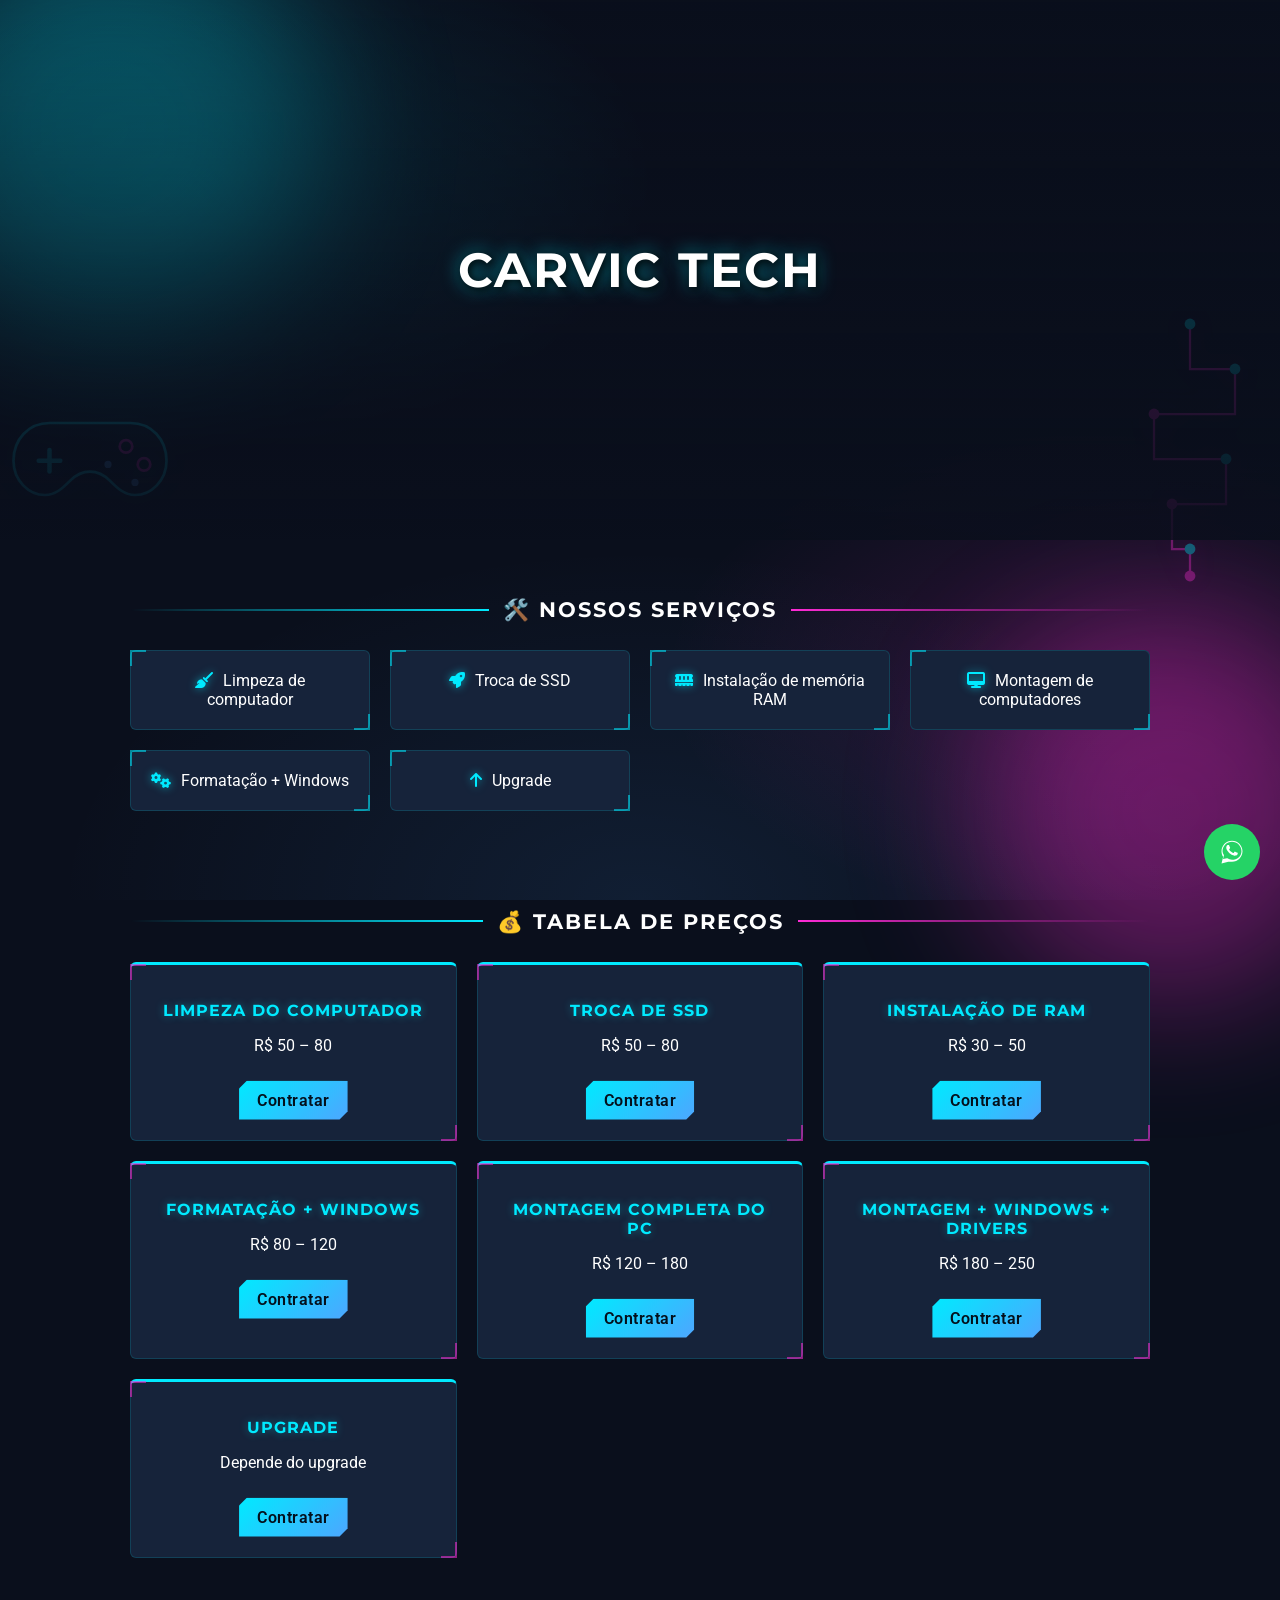
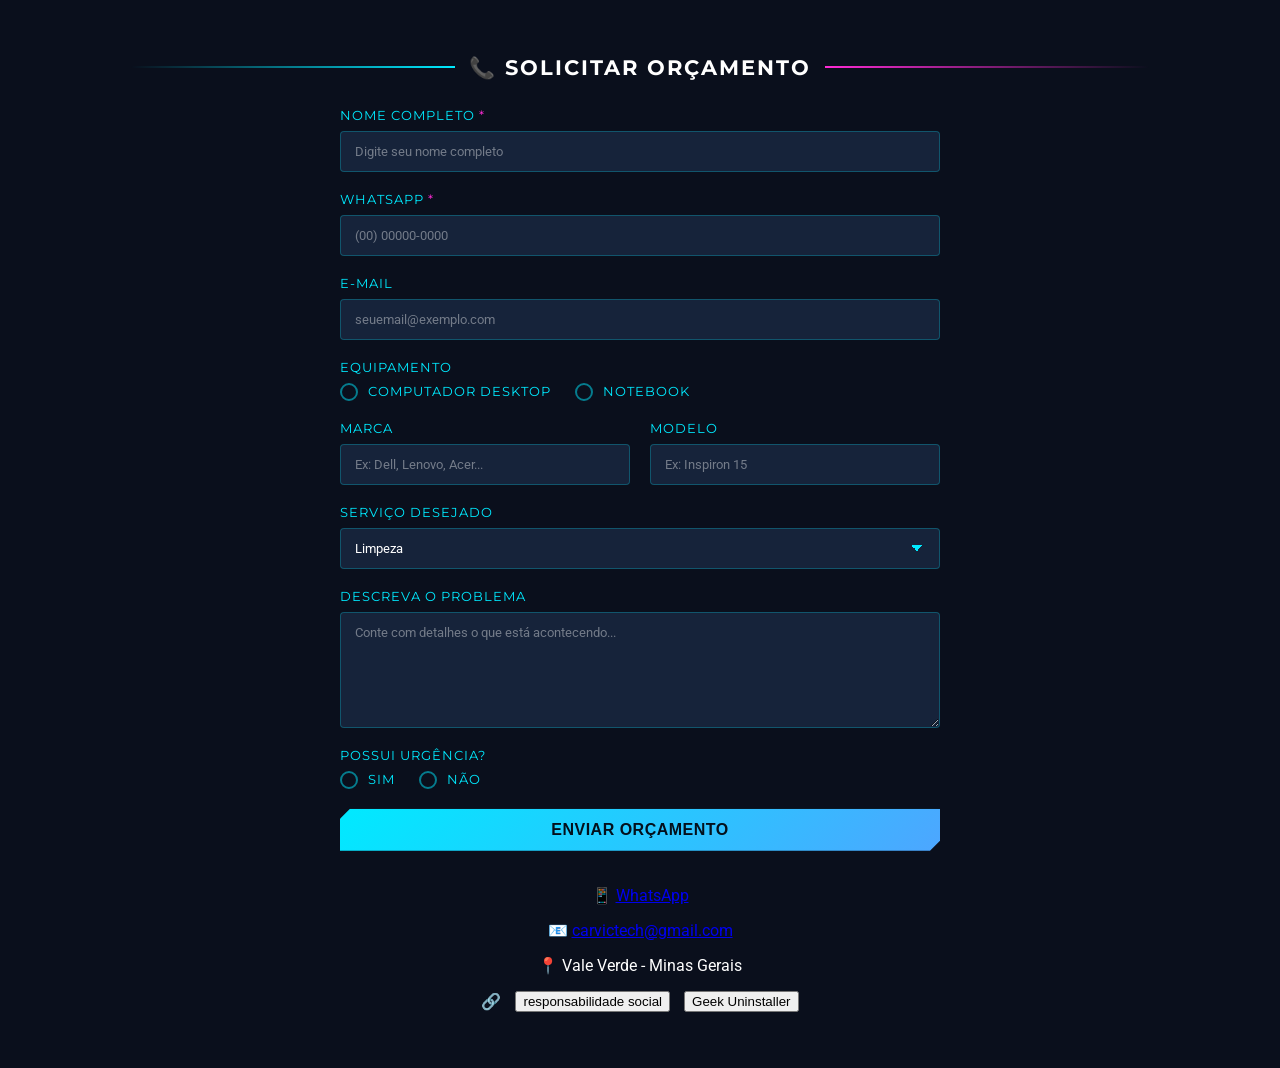
==== commit 27b76231: "Refactor background styles and add side decorations" ====
--- a/index.html
+++ b/index.html
@@ -28,49 +28,49 @@
     position: relative;
   }
 
-  /* === Atmosfera gamer: grade cibernética + scanlines + feixe de varredura === */
-  .grid-overlay {
+  /* === Fundo geral: gradiente suave com brilhos flutuantes === */
+  .bg-gradient {
     position: fixed;
     inset: 0;
-    background-image:
-      linear-gradient(rgba(0,234,255,.07) 1px, transparent 1px),
-      linear-gradient(90deg, rgba(0,234,255,.07) 1px, transparent 1px);
-    background-size: 42px 42px;
-    animation: gridmove 18s linear infinite;
+    background:
+      radial-gradient(ellipse 60% 50% at 15% 20%, rgba(0,234,255,.16), transparent 60%),
+      radial-gradient(ellipse 55% 45% at 85% 75%, rgba(255,43,214,.14), transparent 60%),
+      radial-gradient(ellipse 70% 60% at 50% 100%, rgba(77,166,255,.10), transparent 65%),
+      var(--bg-deep);
+    z-index: -3;
+    pointer-events: none;
+  }
+  .bg-glow {
+    position: fixed;
+    border-radius: 50%;
+    filter: blur(70px);
     z-index: -2;
     pointer-events: none;
-  }
-  .crt-overlay {
-    position: fixed;
-    inset: 0;
-    background: repeating-linear-gradient(
-      0deg,
-      rgba(255,255,255,0.025) 0px,
-      rgba(255,255,255,0.025) 1px,
-      transparent 2px,
-      transparent 3px
-    );
-    z-index: -2;
-    pointer-events: none;
-  }
-  .scan-beam {
-    position: fixed;
-    left: 0;
-    width: 100%;
-    height: 2px;
-    background: linear-gradient(90deg, transparent, rgba(0,234,255,.55), transparent);
-    box-shadow: 0 0 12px 2px rgba(0,234,255,.4);
-    z-index: -1;
-    animation: scanmove 7s linear infinite;
-    pointer-events: none;
-  }
-  @keyframes gridmove {
-    0% { background-position: 0 0, 0 0; }
-    100% { background-position: 42px 42px, 42px 42px; }
-  }
-  @keyframes scanmove {
-    0% { top: -2%; }
-    100% { top: 102%; }
+    opacity: .35;
+  }
+  .bg-glow.a {
+    width: 420px;
+    height: 420px;
+    top: -80px;
+    left: -100px;
+    background: var(--neon-cyan);
+    animation: floatA 16s ease-in-out infinite;
+  }
+  .bg-glow.b {
+    width: 380px;
+    height: 380px;
+    bottom: -100px;
+    right: -80px;
+    background: var(--neon-magenta);
+    animation: floatB 20s ease-in-out infinite;
+  }
+  @keyframes floatA {
+    0%, 100% { transform: translate(0,0); }
+    50% { transform: translate(60px, 40px); }
+  }
+  @keyframes floatB {
+    0%, 100% { transform: translate(0,0); }
+    50% { transform: translate(-50px, -35px); }
   }
 
   header {
@@ -265,6 +265,26 @@
     font-family: 'Montserrat', sans-serif;
     color: #4da6ff;
   }
+  .side-decor {
+    position: fixed;
+    top: 0;
+    height: 100vh;
+    width: 180px;
+    pointer-events: none;
+    z-index: -1;
+    opacity: .35;
+    display: flex;
+    align-items: center;
+    justify-content: center;
+  }
+  .side-decor.left { left: 0; }
+  .side-decor.right { right: 0; }
+  .side-decor svg { width: 100%; height: auto; filter: drop-shadow(0 0 14px rgba(0,234,255,.35)); }
+  .side-decor.right svg { filter: drop-shadow(0 0 14px rgba(255,43,214,.35)); }
+  @media (max-width: 900px) {
+    .side-decor { display: none; }
+  }
+
   .whatsapp-btn {
     position: fixed;
     right: 20px;
@@ -445,9 +465,38 @@
 </head>
 <body>
 
-<div class="grid-overlay"></div>
-<div class="crt-overlay"></div>
-<div class="scan-beam"></div>
+<div class="bg-gradient"></div>
+<div class="bg-glow a"></div>
+<div class="bg-glow b"></div>
+
+<!-- Decoração lateral esquerda: controle de videogame -->
+<div class="side-decor left">
+  <svg viewBox="0 0 200 140" xmlns="http://www.w3.org/2000/svg">
+    <path d="M55 40 H145 C168 40 185 58 185 82 C185 104 168 120 150 120 C138 120 130 112 122 104 C116 98 108 94 100 94 C92 94 84 98 78 104 C70 112 62 120 50 120 C32 120 15 104 15 82 C15 58 32 40 55 40 Z"
+      fill="none" stroke="var(--neon-cyan)" stroke-width="3"/>
+    <line x1="55" y1="70" x2="55" y2="94" stroke="var(--neon-cyan)" stroke-width="5" stroke-linecap="round"/>
+    <line x1="43" y1="82" x2="67" y2="82" stroke="var(--neon-cyan)" stroke-width="5" stroke-linecap="round"/>
+    <circle cx="140" cy="66" r="7" fill="none" stroke="var(--neon-magenta)" stroke-width="3"/>
+    <circle cx="160" cy="86" r="7" fill="none" stroke="var(--neon-magenta)" stroke-width="3"/>
+    <circle cx="120" cy="86" r="4" fill="var(--neon-blue)"/>
+    <circle cx="150" cy="106" r="4" fill="var(--neon-blue)"/>
+  </svg>
+</div>
+
+<!-- Decoração lateral direita: motivo decorativo estilo circuito -->
+<div class="side-decor right">
+  <svg viewBox="0 0 200 300" xmlns="http://www.w3.org/2000/svg">
+    <path d="M100 10 V60 H150 V110 H60 V160 H140 V210 H80 V260 H100 V290"
+      fill="none" stroke="var(--neon-magenta)" stroke-width="2.5"/>
+    <circle cx="100" cy="10" r="6" fill="var(--neon-cyan)"/>
+    <circle cx="150" cy="60" r="6" fill="var(--neon-cyan)"/>
+    <circle cx="60" cy="110" r="6" fill="var(--neon-magenta)"/>
+    <circle cx="140" cy="160" r="6" fill="var(--neon-cyan)"/>
+    <circle cx="80" cy="210" r="6" fill="var(--neon-magenta)"/>
+    <circle cx="100" cy="260" r="6" fill="var(--neon-cyan)"/>
+    <circle cx="100" cy="290" r="6" fill="var(--neon-magenta)"/>
+  </svg>
+</div>
 
 <header>
   <h1>CarVic Tech</h1>
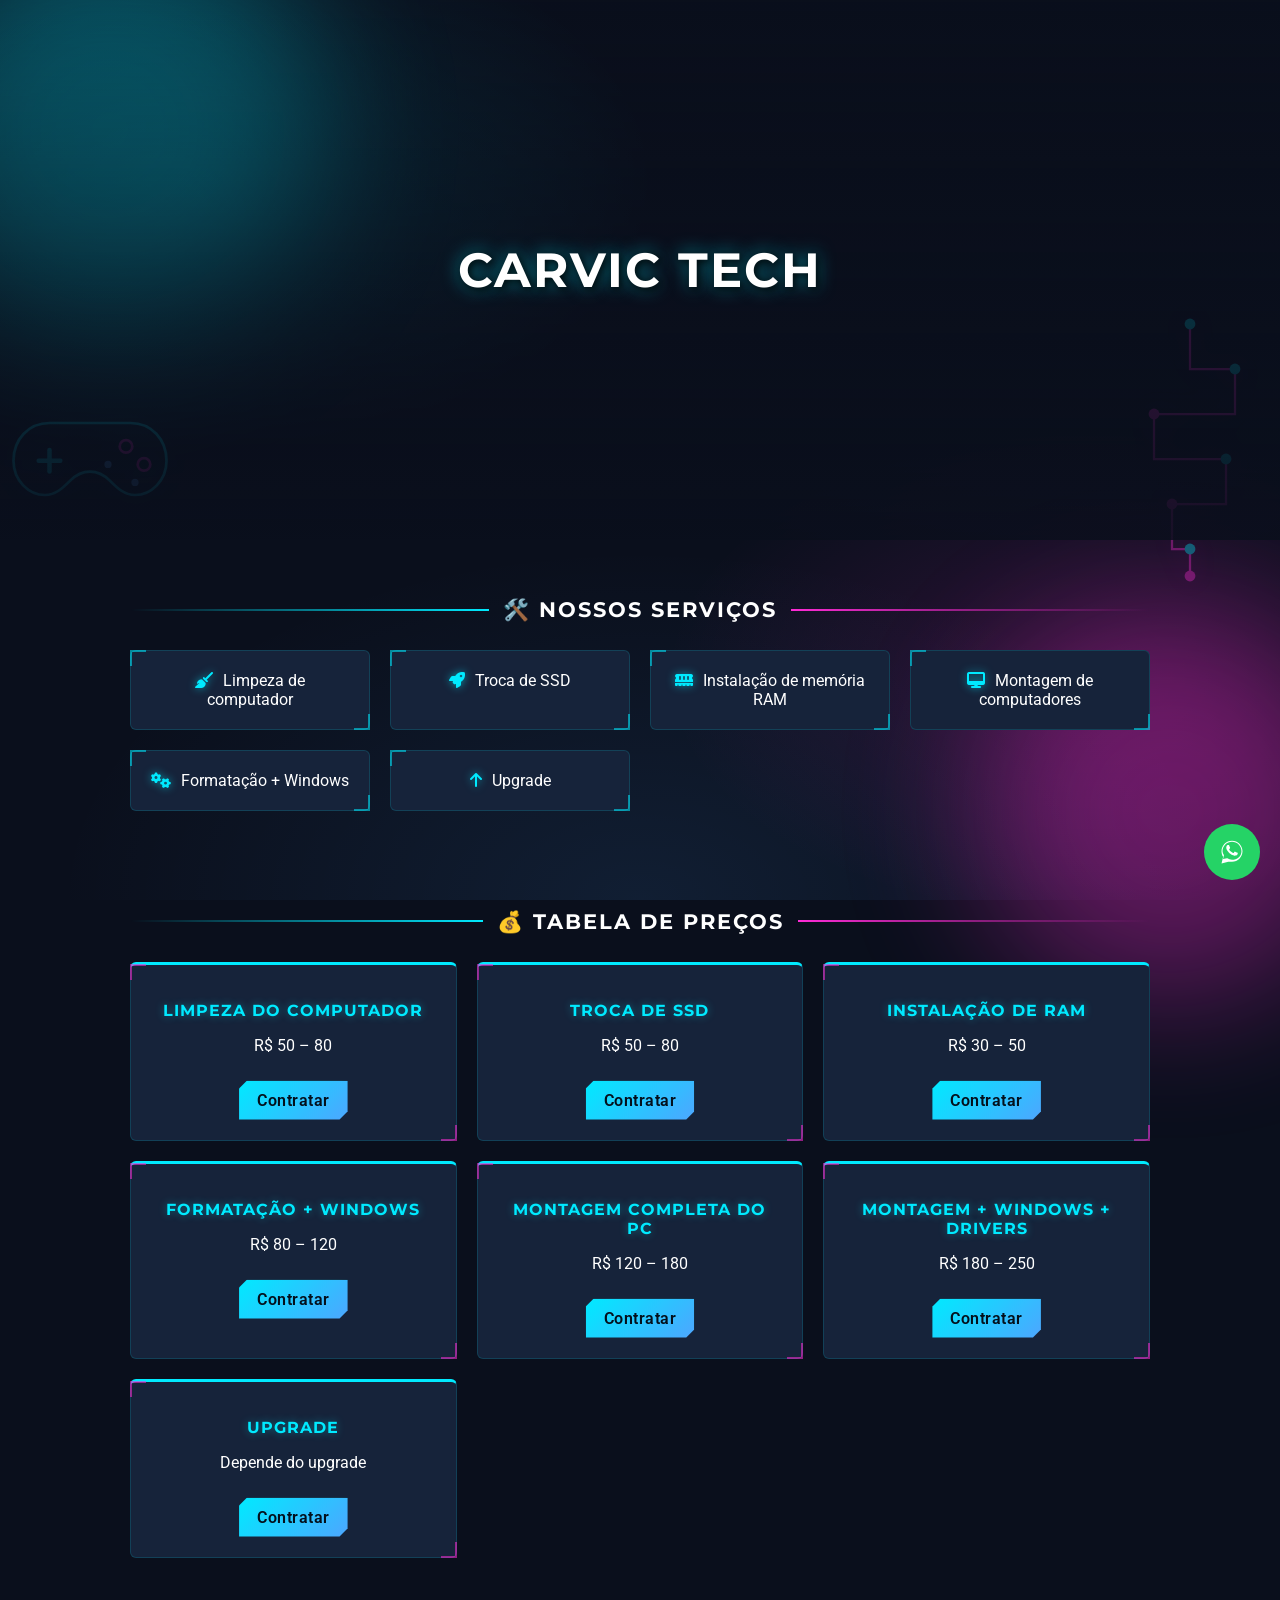
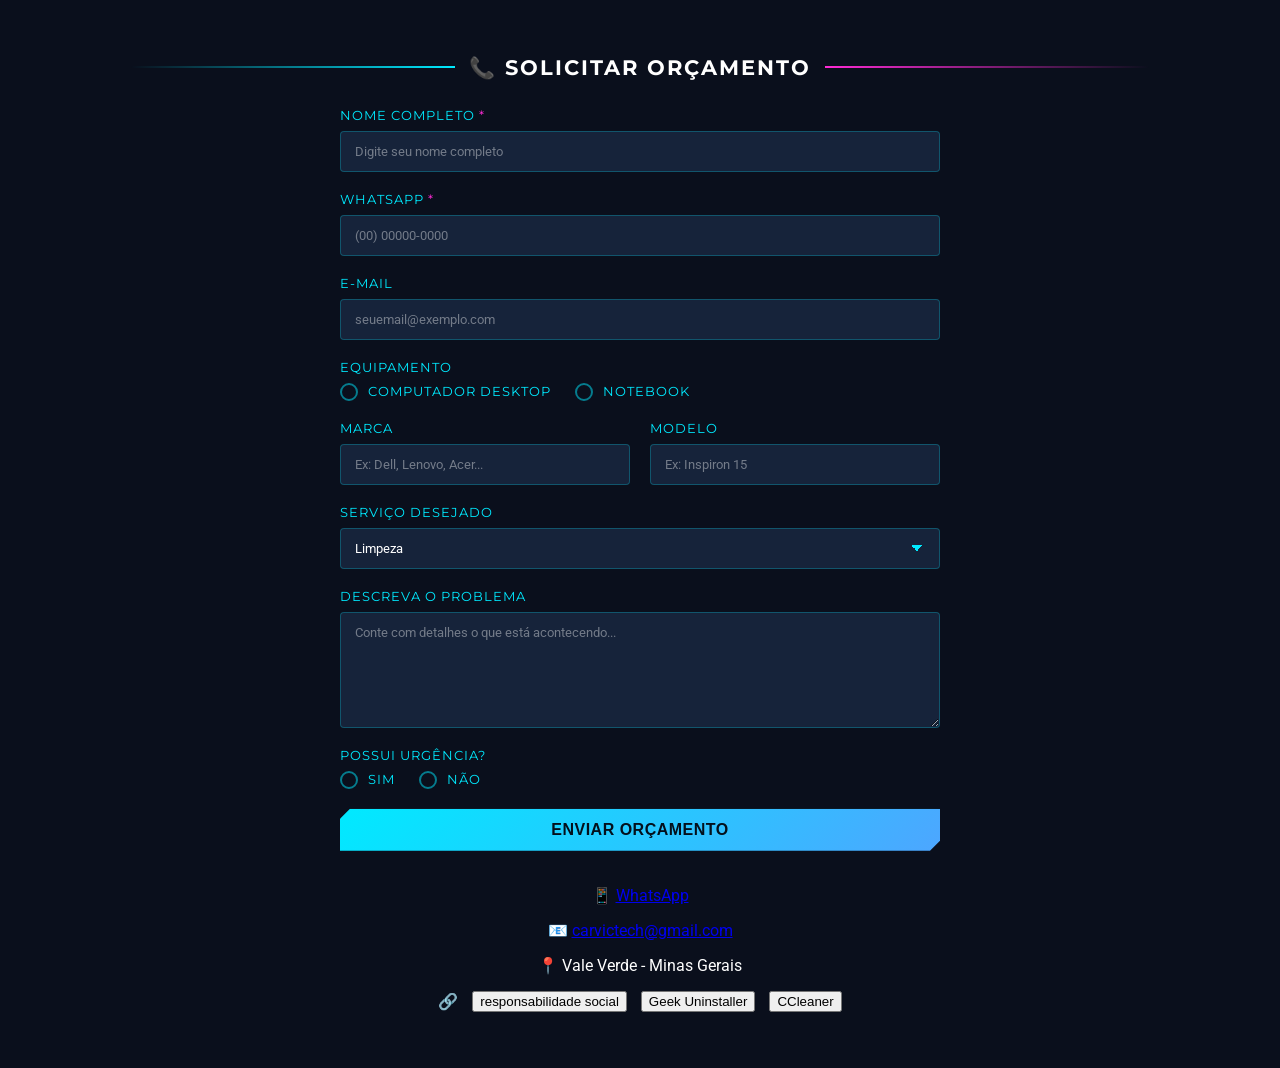
==== commit 2f5f0be4: "Add CCleaner button link to index.html" ====
--- a/index.html
+++ b/index.html
@@ -603,6 +603,8 @@
       <label>Serviço desejado</label>
       <select name="servico">
         <option value="Limpeza">Limpeza</option>
+        <option value="Troca de SSD">Troca de SSD</option>
+        <option value="Instalação de memória RAM">Instalação de memória RAM</option>
         <option value="Formatação">Formatação</option>
         <option value="Upgrade">Upgrade</option>
         <option value="Montagem">Montagem</option>
@@ -639,6 +641,7 @@
   <p style="text-align:center;display:flex;align-items:center;justify-content:center;gap:14px;flex-wrap:wrap;">
     🔗 <a href="responsabilidade social.html"><button class="btn">responsabilidade social</button></a>
     <a href="https://geekuninstaller.com/" target="_blank" rel="noopener noreferrer"><button class="btn">Geek Uninstaller</button></a>
+    <a href="https://www.ccleaner.com/pt-br/ccleaner" target="_blank" rel="noopener noreferrer"><button class="btn">CCleaner</button></a>
   </p>
 </section>
 
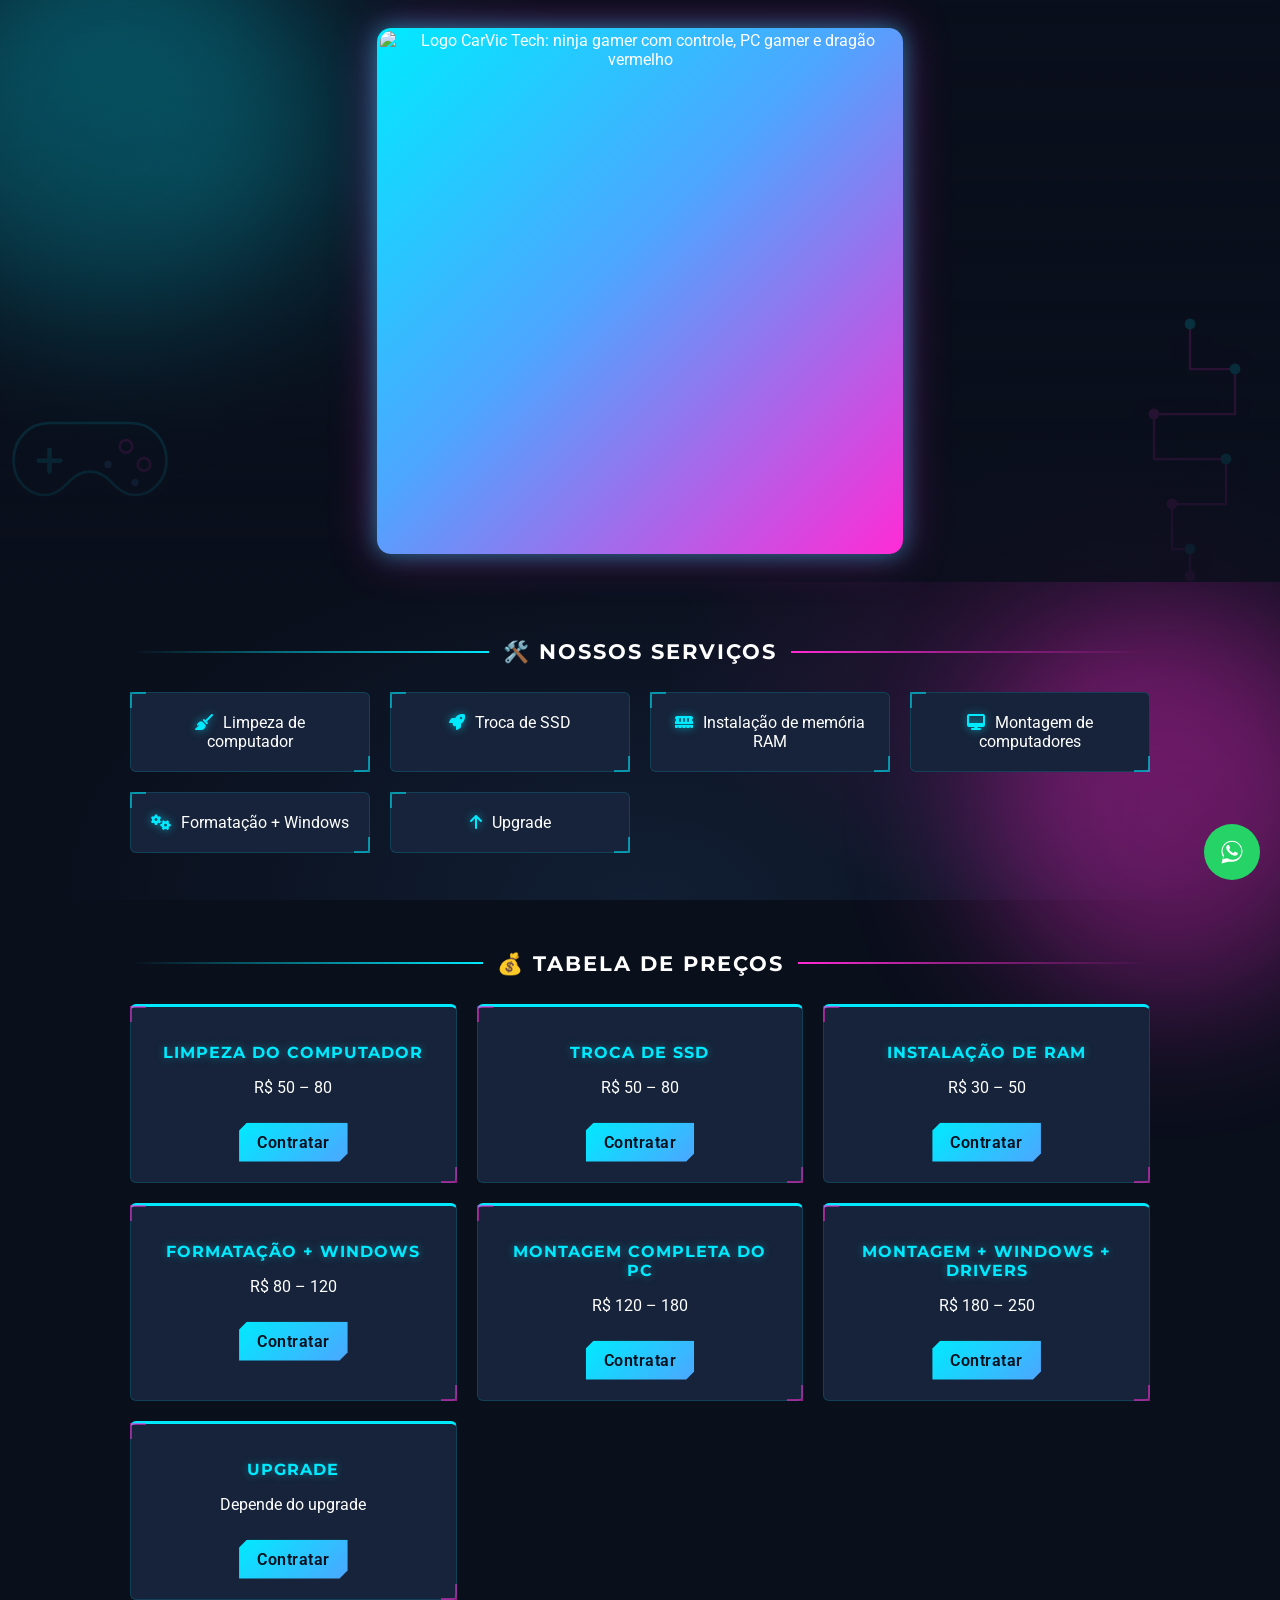
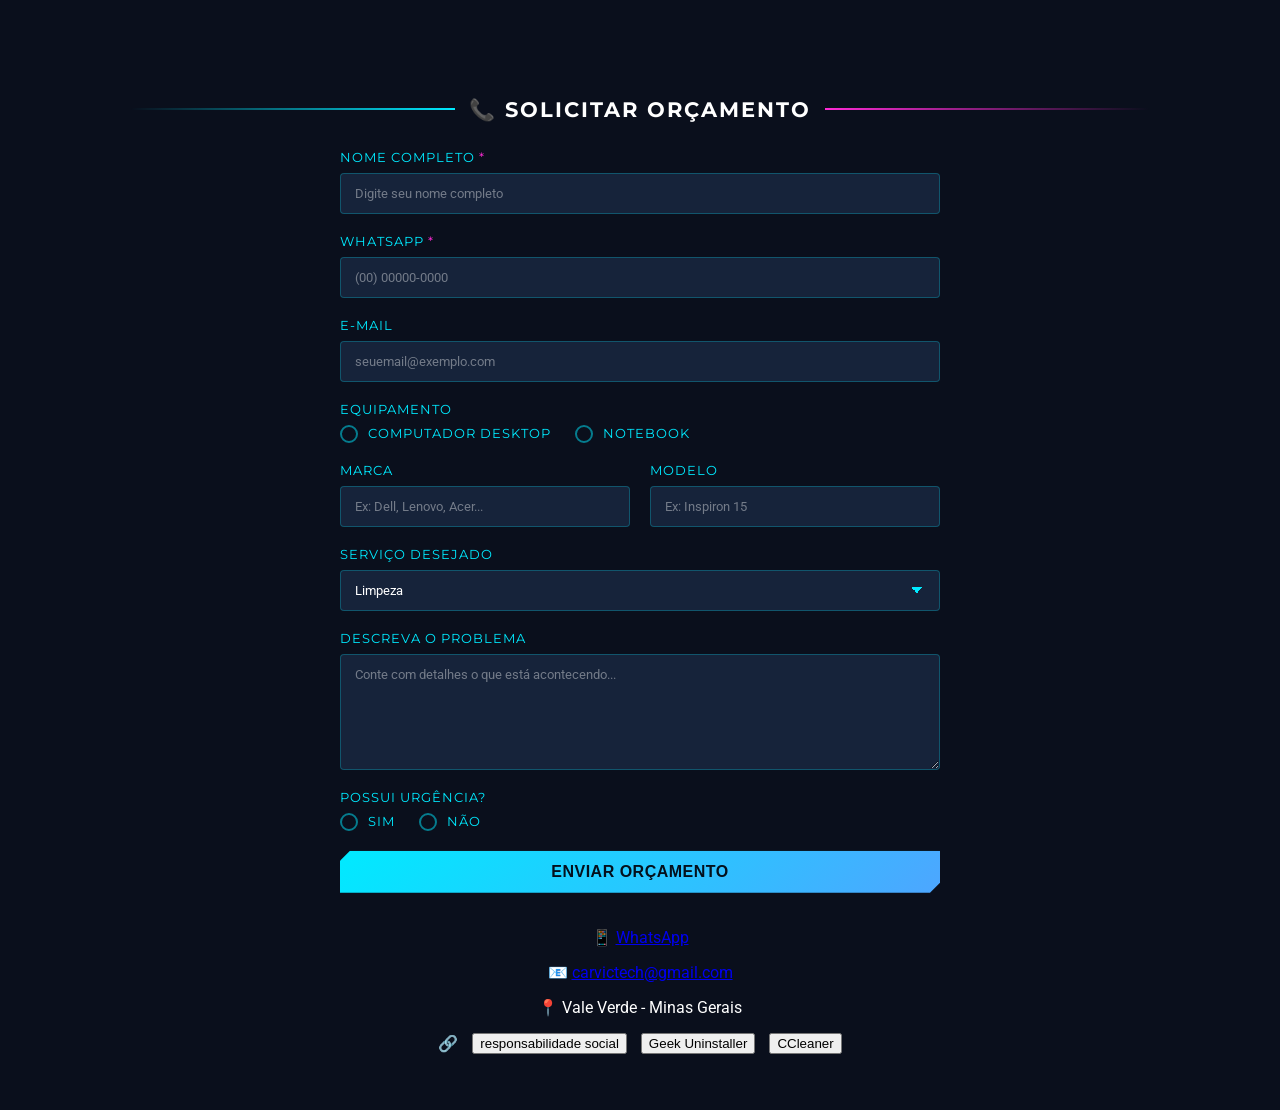
==== commit 21b72fb9: "Add header with logo and improve accessibility Added a header section with a logo and updated the he" ====
--- a/index.html
+++ b/index.html
@@ -461,6 +461,76 @@
   .radio-opcao input[type="radio"]:checked + .radio-marca::after {
     transform: translate(-50%,-50%) scale(1);
   }
+
+  /* === Logo no topo === */
+  header { min-height: 60vh; height: auto; padding: 28px 16px; }
+  .logo-moldura {
+    position: relative;
+    z-index: 1;
+    padding: 3px;
+    border-radius: 14px;
+    background: linear-gradient(135deg, var(--neon-cyan), var(--neon-blue) 45%, var(--neon-magenta));
+    box-shadow: 0 0 22px rgba(0,234,255,.45), 0 0 46px rgba(255,43,214,.35);
+    animation: fadeInDown 1.2s ease;
+  }
+  .logo-moldura img {
+    display: block;
+    width: min(86vw, 520px);
+    height: auto;
+    border-radius: 11px;
+  }
+  .sr-only {
+    position: absolute;
+    width: 1px;
+    height: 1px;
+    overflow: hidden;
+    clip: rect(0 0 0 0);
+    white-space: nowrap;
+  }
+
+  /* === Black Friday === */
+  .bf {
+    border: 1px solid var(--neon-magenta);
+    background: linear-gradient(135deg, rgba(255,43,214,.16), rgba(0,234,255,.08)), var(--panel);
+    border-radius: 6px;
+    padding: 32px 20px;
+    text-align: center;
+    box-shadow: 0 0 26px rgba(255,43,214,.28), inset 0 0 20px rgba(255,43,214,.06);
+  }
+  .bf-titulo {
+    font-family: 'Montserrat', sans-serif;
+    font-size: clamp(1.8rem, 6vw, 2.8rem);
+    text-transform: uppercase;
+    letter-spacing: 3px;
+    text-shadow: 0 0 16px rgba(255,43,214,.7), 2px 2px 6px #000;
+    margin: 0 0 8px;
+  }
+  .bf-oferta { font-size: 1.15rem; margin: 0 0 4px; }
+  .bf-oferta strong { color: var(--neon-cyan); text-shadow: 0 0 8px rgba(0,234,255,.5); }
+  .bf-sub { color: rgba(255,255,255,.7); margin: 0 0 22px; }
+  .bf-timer {
+    display: flex;
+    justify-content: center;
+    gap: 12px;
+    flex-wrap: wrap;
+    margin-bottom: 24px;
+  }
+  .bf-timer div {
+    min-width: 76px;
+    padding: 10px 8px;
+    background: #0b1628;
+    border: 1px solid rgba(0,234,255,.4);
+    border-radius: 4px;
+  }
+  .bf-timer strong {
+    display: block;
+    font-family: 'Montserrat', sans-serif;
+    font-size: 1.9rem;
+    color: var(--neon-cyan);
+    text-shadow: 0 0 10px rgba(0,234,255,.6);
+  }
+  .bf-timer span { font-size: .75rem; text-transform: uppercase; letter-spacing: 1px; color: rgba(255,255,255,.7); }
+  .bf .form-btn { display: inline-block; text-decoration: none; }
 </style>
 </head>
 <body>
@@ -499,8 +569,27 @@
 </div>
 
 <header>
-  <h1>CarVic Tech</h1>
+  <h1 class="sr-only">CarVic Tech</h1>
+  <div class="logo-moldura">
+    <img src="logo.jpg" alt="Logo CarVic Tech: ninja gamer com controle, PC gamer e dragão vermelho" width="1000" height="1000">
+  </div>
 </header>
+
+<!-- Black Friday: some sozinha depois de 27/11/2026 -->
+<section id="bf">
+  <div class="bf">
+    <h2 class="bf-titulo" style="display:block;">Black Friday</h2>
+    <p class="bf-oferta">Até <strong>20% de desconto</strong> em serviços selecionados</p>
+    <p class="bf-sub">Oferta válida até 27/11. Garanta o seu horário pelo WhatsApp.</p>
+    <div class="bf-timer" aria-live="off">
+      <div><strong id="bf-d">00</strong><span>dias</span></div>
+      <div><strong id="bf-h">00</strong><span>horas</span></div>
+      <div><strong id="bf-m">00</strong><span>min</span></div>
+      <div><strong id="bf-s">00</strong><span>seg</span></div>
+    </div>
+    <a class="form-btn" href="https://wa.me/553199385768?text=Quero%20aproveitar%20a%20Black%20Friday" target="_blank" rel="noopener noreferrer">Aproveitar oferta</a>
+  </div>
+</section>
 
 <section>
   <h2>🛠️ Nossos Serviços</h2>
@@ -692,6 +781,23 @@
     // Limpa o formulário assim que a solicitação é enviada para o WhatsApp
     form.reset();
   });
+
+  // Contagem regressiva da Black Friday (fim: 27/11/2026 às 23:59, horário de Brasília)
+  (function () {
+    const fim = new Date('2026-11-27T23:59:59-03:00').getTime();
+    const bf = document.getElementById('bf');
+    const pad = n => String(n).padStart(2, '0');
+    function tick() {
+      const resto = fim - Date.now();
+      if (resto <= 0) { bf.style.display = 'none'; return false; }
+      document.getElementById('bf-d').textContent = pad(Math.floor(resto / 86400000));
+      document.getElementById('bf-h').textContent = pad(Math.floor(resto / 3600000) % 24);
+      document.getElementById('bf-m').textContent = pad(Math.floor(resto / 60000) % 60);
+      document.getElementById('bf-s').textContent = pad(Math.floor(resto / 1000) % 60);
+      return true;
+    }
+    if (tick()) setInterval(tick, 1000);
+  })();
 </script>
 
 </body>
